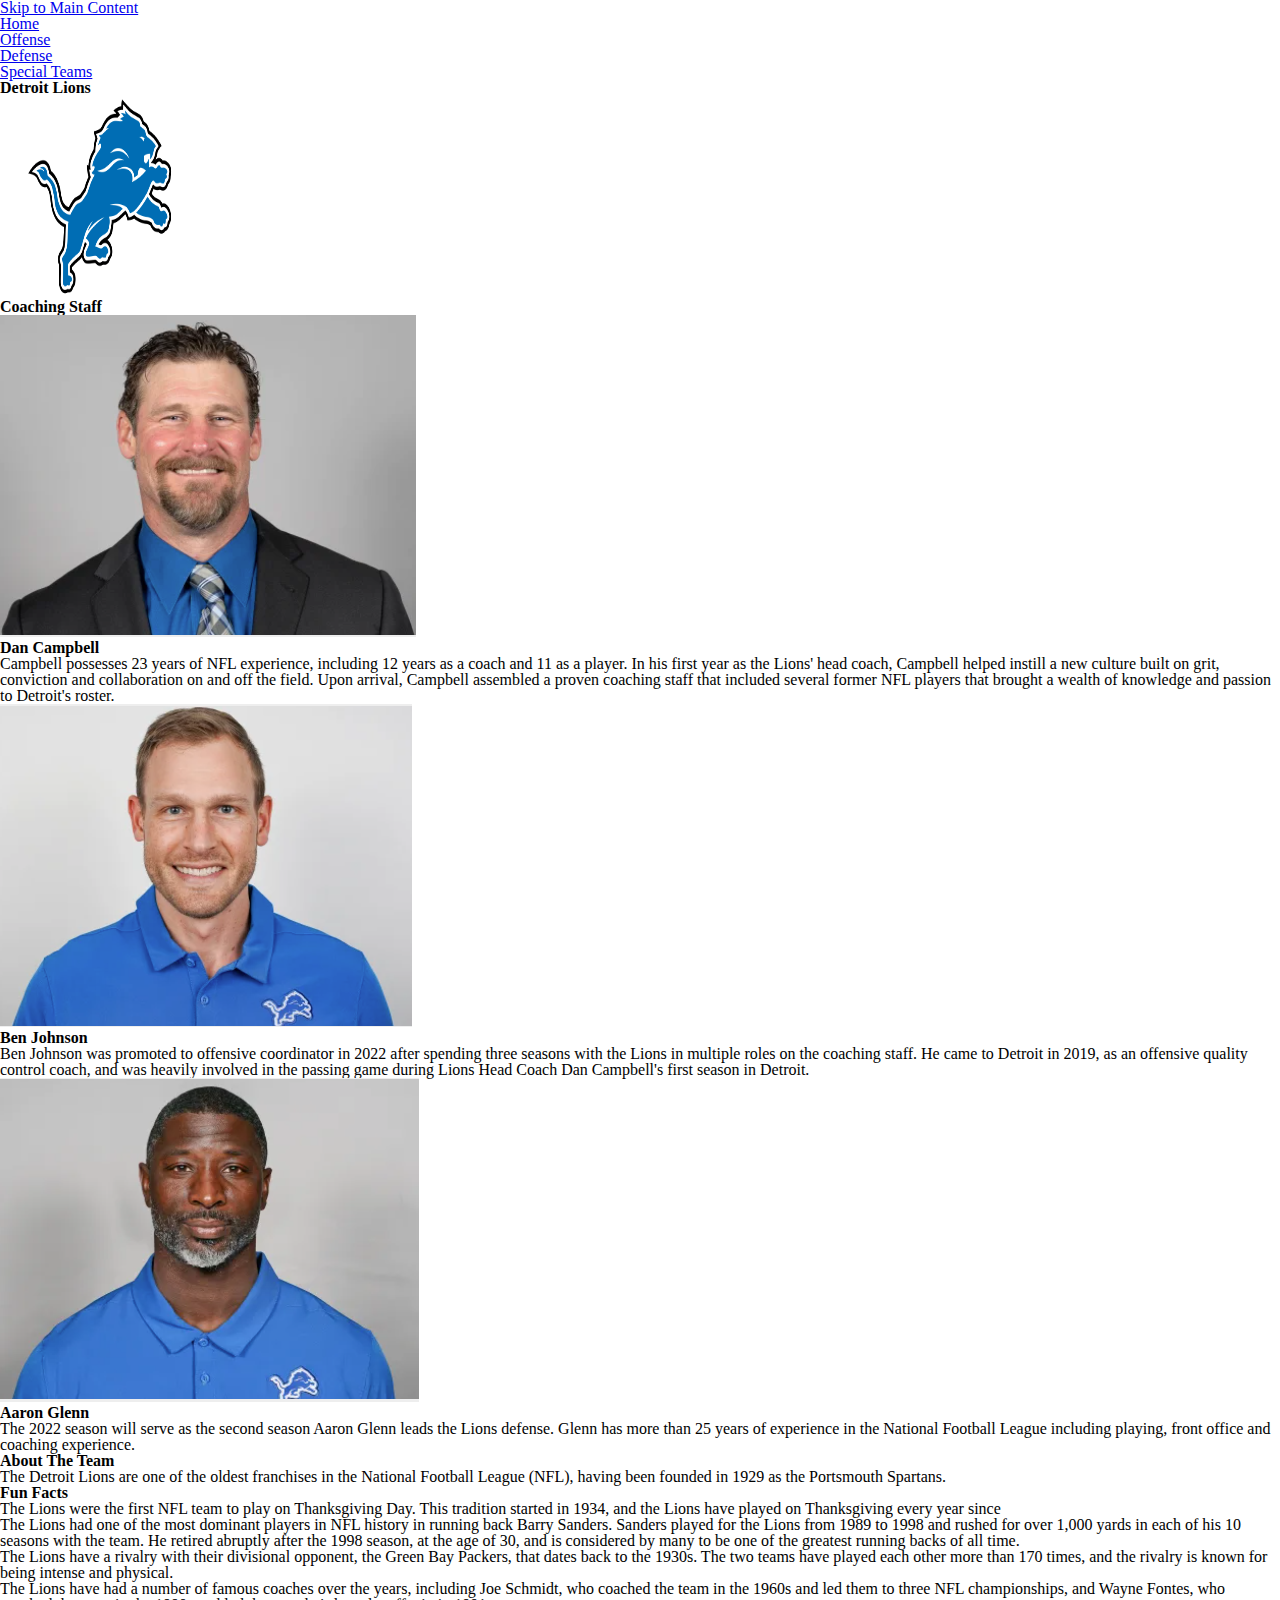
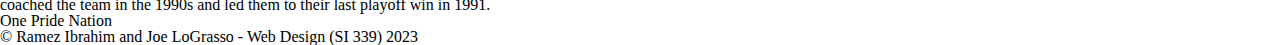
==== index.html @ 4666e1c1 "rough draft completed" ====
<!DOCTYPE html>
<html lang="en">
<head>
    <meta charset="UTF-8">
    <meta http-equiv="X-UA-Compatible" content="IE=edge">
    <meta name="viewport" content="width=device-width, initial-scale=1.0">
    <link rel="stylesheet" type="text/css" href="./css/html5reset.css">
    <link rel="stylesheet" type="text/css" href="./css/style.css">

    <title>Detroit Lions</title>
</head>
<body>
    <div class="skip"><a href="#main">Skip to Main Content</a></div>
    <header>
      <nav>
          <ul>
            <li><a href="./index.html">Home</a></li>
            <li><a href="./offense.html">Offense</a></li>
            <li><a href="./defense.html">Defense</a></li>
            <li><a href="./special.html">Special Teams</a></li>
          </ul>
        </nav>
    </header>
    <main class="container" id = "main">
        <h1>Detroit Lions</h1>
        <div class="logo-container">
            <img id="logo" src="./images/logo.png" alt="Detroit Lions Logo"/>
        </div>
        
        <div class ="coaching-staff-container">
            <h1>Coaching Staff</h1>
            <div class="player-profile">
                <img id="dan-campbell" src="./images/dancampbell.png" alt="Dan Campbell Headshot"/>
                <h2>Dan Campbell</h2>
                <p>Campbell possesses 23 years of NFL experience, including 12 years as a coach and 11 as a player. In his first year as the Lions' head coach, Campbell helped instill a new culture built on grit, conviction and collaboration on and off the field. Upon arrival, Campbell assembled a proven coaching staff that included several former NFL players that brought a wealth of knowledge and passion to Detroit's roster.</p>
            </div>
            <div class="player-profile">
                <img id="ben-johnson" src="./images/benjohnson.png" alt="Ben Johnson Headshot"/>
                <h2>Ben Johnson</h2>
                <p>Ben Johnson was promoted to offensive coordinator in 2022 after spending three seasons with the Lions in multiple roles on the coaching staff. He came to Detroit in 2019, as an offensive quality control coach, and was heavily involved in the passing game during Lions Head Coach Dan Campbell's first season in Detroit.</p>
            </div>
            <div class="player-profile">
                <img id="aaron-glenn" src="./images/aaronglenn.png" alt="Aaron Glenn Headshot"/>
                <h2>Aaron Glenn</h2>
                <p>The 2022 season will serve as the second season Aaron Glenn leads the Lions defense. Glenn has more than 25 years of experience in the National Football League including playing, front office and coaching experience.</p>
            </div>
        </div>

      <div class="about">
        <h2>About The Team</h2>
        <p>The Detroit Lions are one of the oldest franchises in the National Football League (NFL), having been founded in 1929 as the Portsmouth Spartans.</p>
        <h2>Fun Facts</h2>
        <ul>
            <li>The Lions were the first NFL team to play on Thanksgiving Day. This tradition started in 1934, and the Lions have played on Thanksgiving every year since</li>
            <li>The Lions had one of the most dominant players in NFL history in running back Barry Sanders. Sanders played for the Lions from 1989 to 1998 and rushed for over 1,000 yards in each of his 10 seasons with the team. He retired abruptly after the 1998 season, at the age of 30, and is considered by many to be one of the greatest running backs of all time.</li>
            <li>The Lions have a rivalry with their divisional opponent, the Green Bay Packers, that dates back to the 1930s. The two teams have played each other more than 170 times, and the rivalry is known for being intense and physical.</li>
            <li>The Lions have had a number of famous coaches over the years, including Joe Schmidt, who coached the team in the 1960s and led them to three NFL championships, and Wayne Fontes, who coached the team in the 1990s and led them to their last playoff win in 1991.</li>
        </ul>
      </div>
<!-- 
      <div class="method-image" id="method">
        <img src="images/method.jpg" alt="method image"/>
      </div>

      <div class="method text-block">
        <h2>Method</h2>
        <p>Praesent eu lorem sed eros pellentesque tincidunt. Duis nec dapibus dui. Curabitur cursus dapibus lectus, at molestie ipsum hendrerit eget. Aliquam magna ipsum, gravida et ligula id, tincidunt facilisis arcu. In blandit, magna a pretium mollis, mauris odio cursus eros, tempor rutrum diam est non enim. Nunc porttitor imperdiet placerat. Mauris aliquam, purus nec viverra placerat, ipsum est sollicitudin ipsum, vel lacinia justo justo rutrum libero.</p>
        <p>Praesent eu lorem sed eros pellentesque tincidunt. Duis nec dapibus dui. Curabitur cursus dapibus lectus, at molestie ipsum hendrerit eget. Aliquam magna ipsum, gravida et ligula id, tincidunt facilisis arcu. In blandit, magna a pretium mollis, mauris odio cursus eros, tempor rutrum diam est non enim. Nunc porttitor imperdiet placerat. Mauris aliquam, purus nec viverra placerat, ipsum est sollicitudin ipsum, vel lacinia justo justo rutrum libero.</p>
      </div>

      <div class="clients-image" id="clients">
        <img src="images/clients.jpg" alt="client image"/>
      </div>

      <div class="clients text-block">
        <h2>Clients</h2>
        <p>Nullam accumsan efficitur accumsan. Nunc arcu ante, iaculis nec leo vel, iaculis cursus odio. Vestibulum at elit eu nisi finibus placerat ac a lorem. Donec congue iaculis quam, non tempor ipsum accumsan et. Duis risus tellus, maximus sit amet varius pulvinar, faucibus in orci. Morbi ac placerat lectus. Sed leo augue, fringilla eu viverra auctor, dapibus vitae odio. Quisque non porttitor sem, vitae dictum tortor. Maecenas interdum sollicitudin mattis. Pellentesque accumsan elit eget placerat finibus. Phasellus eget elit quis est mattis porta non non metus. Pellentesque lacus dui, tempor ac elit at, convallis ultricies velit. Fusce viverra dui dui, vitae feugiat erat ornare sit amet. Maecenas diam ligula, venenatis id dignissim et, convallis non tellus. Aenean vehicula laoreet vehicula.</p>
      </div>

      <div class="contact-image" id="contact">
        <img src="images/contact.jpg" alt ="contact image"/>
      </div>

      <div class="contact text-block">
        <h2>Contact</h2>
        <p>Etiam dolor ex, vehicula nec augue in, lobortis volutpat turpis. Pellentesque vel vestibulum metus. Nam luctus porta sapien a malesuada. Nunc porttitor imperdiet placerat. Mauris aliquam, purus nec viverra placerat, ipsum est sollicitudin ipsum, vel lacinia justo justo rutrum libero.</p>
      </div> -->
  </main>
   <footer>
      <p>One Pride Nation <br/>
        &copy; Ramez Ibrahim and Joe LoGrasso - Web Design (SI 339) 2023</p>
    </footer>
    
</body>
</html>
---- css/style.css ----
#logo {
    height: 200px;
    width: 200px;
}
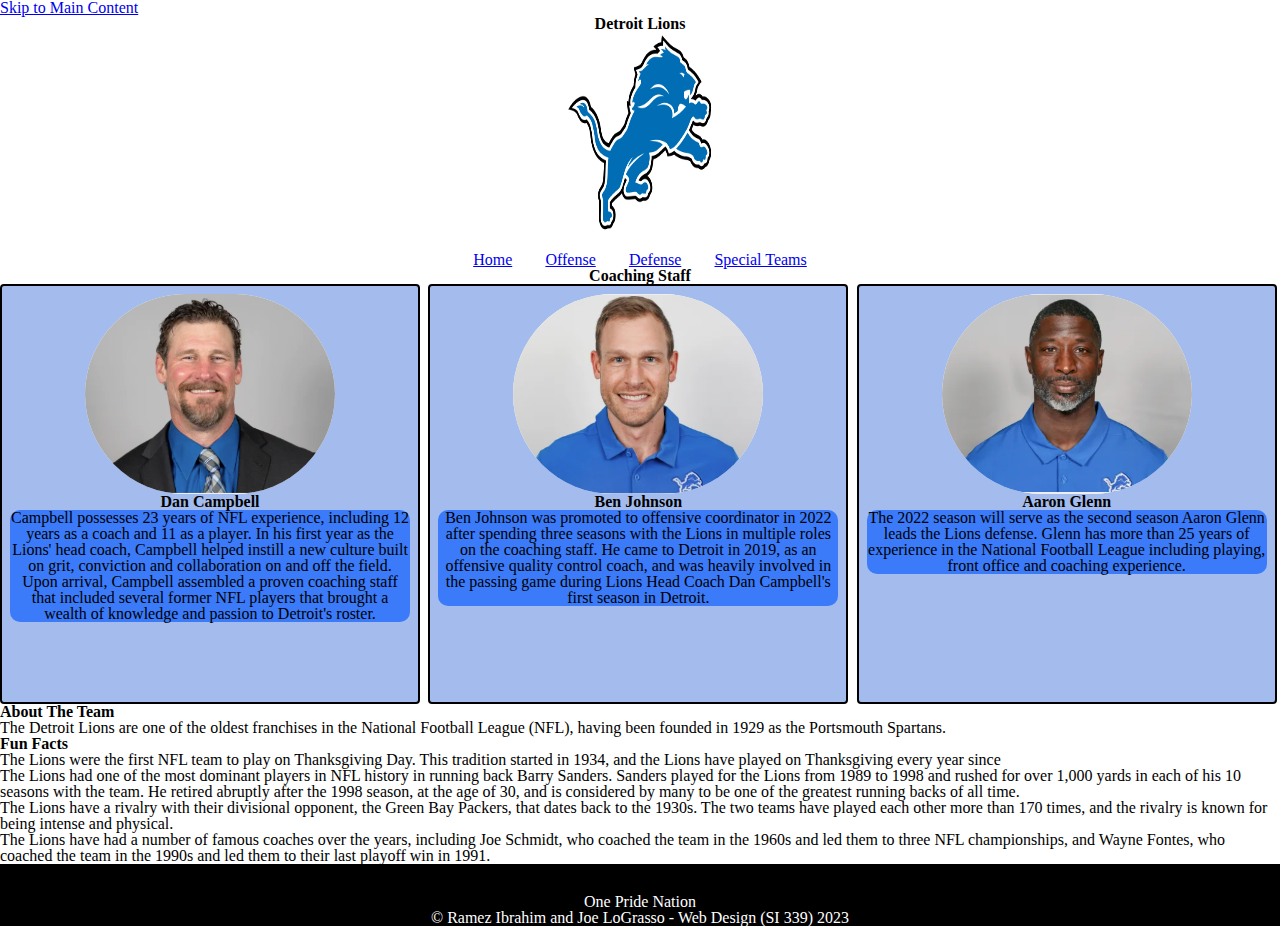
==== commit c3b0206d: "meet cp2" ====
--- a/index.html
+++ b/index.html
@@ -12,8 +12,11 @@
 <body>
     <div class="skip"><a href="#main">Skip to Main Content</a></div>
     <header>
+        <h1>Detroit Lions</h1>
+
+        <img id="logo" src="./images/logo.png"/>
       <nav>
-          <ul>
+          <ul class="header_links">
             <li><a href="./index.html">Home</a></li>
             <li><a href="./offense.html">Offense</a></li>
             <li><a href="./defense.html">Defense</a></li>
@@ -21,14 +24,14 @@
           </ul>
         </nav>
     </header>
-    <main class="container" id = "main">
-        <h1>Detroit Lions</h1>
+    <main id = "main">
+        <!-- <h1>Detroit Lions</h1>
         <div class="logo-container">
             <img id="logo" src="./images/logo.png" alt="Detroit Lions Logo"/>
-        </div>
-        
+        </div> -->
+        <h1>Coaching Staff</h1>
+
         <div class ="coaching-staff-container">
-            <h1>Coaching Staff</h1>
             <div class="player-profile">
                 <img id="dan-campbell" src="./images/dancampbell.png" alt="Dan Campbell Headshot"/>
                 <h2>Dan Campbell</h2>
--- a/css/style.css
+++ b/css/style.css
@@ -1,4 +1,121 @@
 #logo {
     height: 200px;
     width: 200px;
-}+}
+/* header */
+header {
+  display: flex;
+  flex-direction: column;
+  align-items: center;
+}
+
+header img {
+  margin-bottom: 20px;
+
+}
+
+.header_links {
+  display: flex;
+  justify-content: space-evenly;
+  align-items: center;
+  width: 400px;
+}
+
+footer {
+    background-color: black;
+    color: white;
+    padding-top: 30px;
+    text-align: center;
+}
+
+h1{
+    text-align: center;
+}
+
+.container {
+    display: grid;
+    gap: 5px;
+    grid-template-columns: repeat(3, 1fr);
+    align-items: center;
+}
+
+.player {
+    border: 2px solid black; 
+    border-radius: 4px; 
+    padding: .5rem;
+    background-color: #a3bced;
+    height: 400px;
+    width: 400px;
+}
+
+.player > img{
+    display: block;
+    margin: auto;
+    border-radius: 100px;
+    background-color: white;
+    height: 200px;
+    width: 250px;
+}
+
+.player > h2{
+    text-align: center;
+}
+
+.player > p{
+    text-align: center;
+    background-color: #3b7af8;
+    border-radius: 10px;
+}
+
+.coaching-staff-container {
+    display: grid;
+    gap: 5px;
+    grid-template-columns: repeat(3, 1fr);
+    align-items: center;
+}
+
+.player-profile {
+    border: 2px solid black;
+    border-radius: 4px;
+    padding: .5rem;
+    background-color: #a3bced;
+    height: 400px;
+    width: 400px;
+}
+
+.player-profile>img {
+    display: block;
+    margin: auto;
+    border-radius: 100px;
+    background-color: white;
+    height: 200px;
+    width: 250px;
+}
+
+.player-profile>h2 {
+    text-align: center;
+}
+
+.player-profile>p {
+    text-align: center;
+    background-color: #3b7af8;
+    border-radius: 10px;
+}
+
+/* .header-links {
+    display: flex;
+    flex-direction: column;
+} */
+
+/* @media screen and (min-width: 800px){
+    header {
+        display: flex;
+        flex-direction: row;
+        align-items: center;
+        justify-content: space-around;
+    }
+    .header_links {
+
+    }
+    
+} */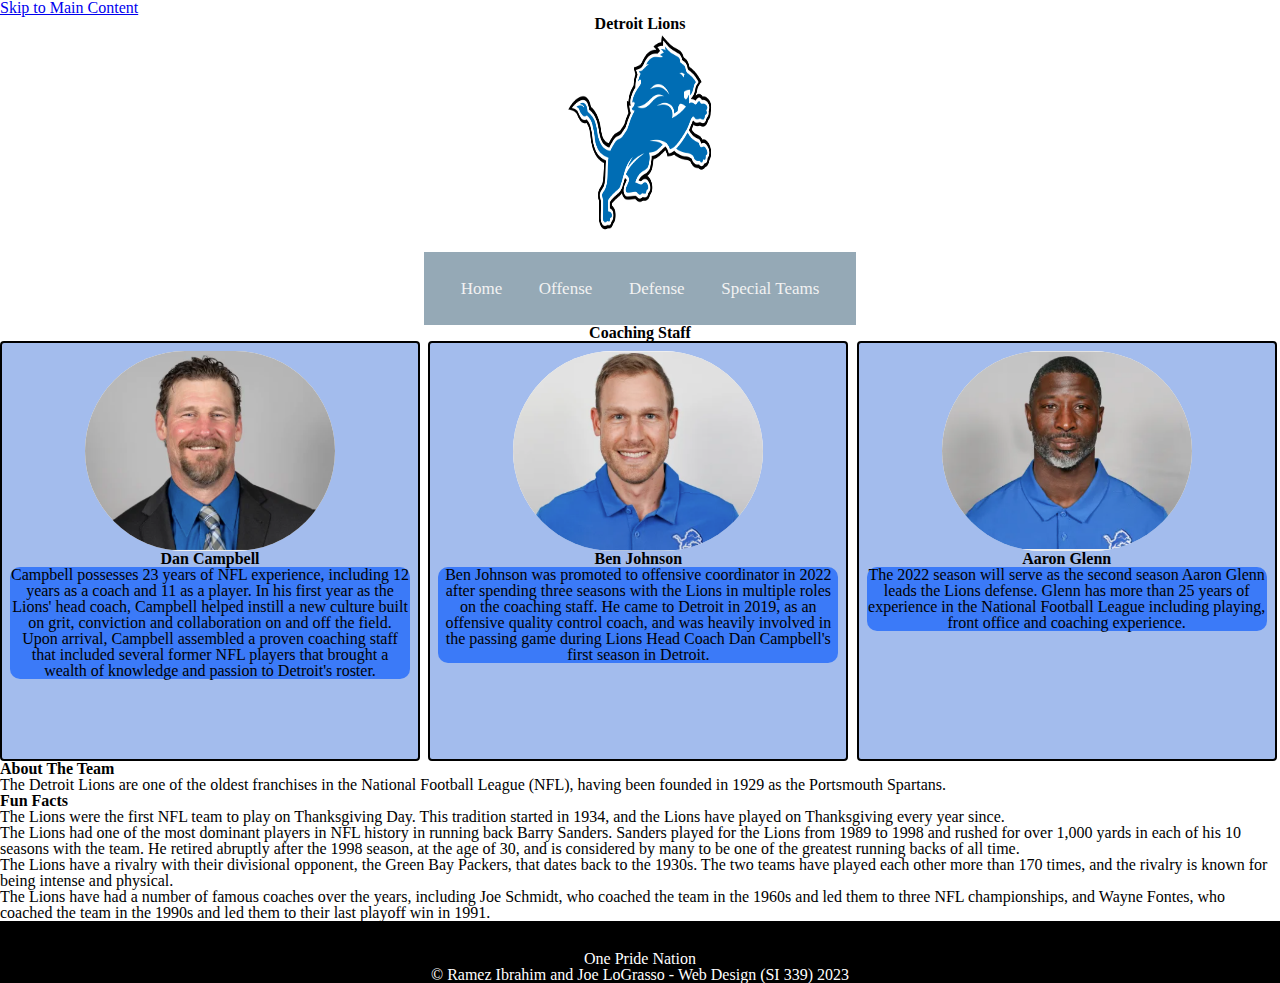
==== commit 589712d5: "worked on it for a bit, not sure why the active nav bar thing doesnt work" ====
--- a/index.html
+++ b/index.html
@@ -1,66 +1,84 @@
 <!DOCTYPE html>
 <html lang="en">
+
 <head>
-    <meta charset="UTF-8">
-    <meta http-equiv="X-UA-Compatible" content="IE=edge">
-    <meta name="viewport" content="width=device-width, initial-scale=1.0">
-    <link rel="stylesheet" type="text/css" href="./css/html5reset.css">
-    <link rel="stylesheet" type="text/css" href="./css/style.css">
+  <meta charset="UTF-8">
+  <meta http-equiv="X-UA-Compatible" content="IE=edge">
+  <meta name="viewport" content="width=device-width, initial-scale=1.0">
+  <link rel="stylesheet" type="text/css" href="./css/html5reset.css">
+  <link rel="stylesheet" type="text/css" href="./css/style.css">
 
-    <title>Detroit Lions</title>
+  <title>Detroit Lions</title>
 </head>
+
 <body>
-    <div class="skip"><a href="#main">Skip to Main Content</a></div>
-    <header>
-        <h1>Detroit Lions</h1>
+  <div class="skip"><a href="#main">Skip to Main Content</a></div>
+  <header>
+    <h1>Detroit Lions</h1>
 
-        <img id="logo" src="./images/logo.png"/>
-      <nav>
-          <ul class="header_links">
-            <li><a href="./index.html">Home</a></li>
-            <li><a href="./offense.html">Offense</a></li>
-            <li><a href="./defense.html">Defense</a></li>
-            <li><a href="./special.html">Special Teams</a></li>
-          </ul>
-        </nav>
-    </header>
-    <main id = "main">
-        <!-- <h1>Detroit Lions</h1>
+    <img id="logo" src="./images/logo.png" />
+    <nav>
+      <ul class="header_links">
+        <li><a href="./index.html">Home</a></li>
+        <li><a href="./offense.html">Offense</a></li>
+        <li><a href="./defense.html">Defense</a></li>
+        <li><a href="./special.html">Special Teams</a></li>
+      </ul>
+    </nav>
+  </header>
+  <main id="main">
+    <!-- <h1>Detroit Lions</h1>
         <div class="logo-container">
             <img id="logo" src="./images/logo.png" alt="Detroit Lions Logo"/>
         </div> -->
-        <h1>Coaching Staff</h1>
+    <h1>Coaching Staff</h1>
 
-        <div class ="coaching-staff-container">
-            <div class="player-profile">
-                <img id="dan-campbell" src="./images/dancampbell.png" alt="Dan Campbell Headshot"/>
-                <h2>Dan Campbell</h2>
-                <p>Campbell possesses 23 years of NFL experience, including 12 years as a coach and 11 as a player. In his first year as the Lions' head coach, Campbell helped instill a new culture built on grit, conviction and collaboration on and off the field. Upon arrival, Campbell assembled a proven coaching staff that included several former NFL players that brought a wealth of knowledge and passion to Detroit's roster.</p>
-            </div>
-            <div class="player-profile">
-                <img id="ben-johnson" src="./images/benjohnson.png" alt="Ben Johnson Headshot"/>
-                <h2>Ben Johnson</h2>
-                <p>Ben Johnson was promoted to offensive coordinator in 2022 after spending three seasons with the Lions in multiple roles on the coaching staff. He came to Detroit in 2019, as an offensive quality control coach, and was heavily involved in the passing game during Lions Head Coach Dan Campbell's first season in Detroit.</p>
-            </div>
-            <div class="player-profile">
-                <img id="aaron-glenn" src="./images/aaronglenn.png" alt="Aaron Glenn Headshot"/>
-                <h2>Aaron Glenn</h2>
-                <p>The 2022 season will serve as the second season Aaron Glenn leads the Lions defense. Glenn has more than 25 years of experience in the National Football League including playing, front office and coaching experience.</p>
-            </div>
-        </div>
+    <div class="coaching-staff-container">
+      <div class="player-profile">
+        <img id="dan-campbell" src="./images/dancampbell.png" alt="Dan Campbell Headshot" />
+        <h2>Dan Campbell</h2>
+        <p>Campbell possesses 23 years of NFL experience, including 12 years as a coach and 11 as a player. In his first
+          year as the Lions' head coach, Campbell helped instill a new culture built on grit, conviction and
+          collaboration on and off the field. Upon arrival, Campbell assembled a proven coaching staff that included
+          several former NFL players that brought a wealth of knowledge and passion to Detroit's roster.</p>
+      </div>
+      <div class="player-profile">
+        <img id="ben-johnson" src="./images/benjohnson.png" alt="Ben Johnson Headshot" />
+        <h2>Ben Johnson</h2>
+        <p>Ben Johnson was promoted to offensive coordinator in 2022 after spending three seasons with the Lions in
+          multiple roles on the coaching staff. He came to Detroit in 2019, as an offensive quality control coach, and
+          was heavily involved in the passing game during Lions Head Coach Dan Campbell's first season in Detroit.</p>
+      </div>
+      <div class="player-profile">
+        <img id="aaron-glenn" src="./images/aaronglenn.png" alt="Aaron Glenn Headshot" />
+        <h2>Aaron Glenn</h2>
+        <p>The 2022 season will serve as the second season Aaron Glenn leads the Lions defense. Glenn has more than 25
+          years of experience in the National Football League including playing, front office and coaching experience.
+        </p>
+      </div>
+    </div>
 
-      <div class="about">
-        <h2>About The Team</h2>
-        <p>The Detroit Lions are one of the oldest franchises in the National Football League (NFL), having been founded in 1929 as the Portsmouth Spartans.</p>
-        <h2>Fun Facts</h2>
-        <ul>
-            <li>The Lions were the first NFL team to play on Thanksgiving Day. This tradition started in 1934, and the Lions have played on Thanksgiving every year since</li>
-            <li>The Lions had one of the most dominant players in NFL history in running back Barry Sanders. Sanders played for the Lions from 1989 to 1998 and rushed for over 1,000 yards in each of his 10 seasons with the team. He retired abruptly after the 1998 season, at the age of 30, and is considered by many to be one of the greatest running backs of all time.</li>
-            <li>The Lions have a rivalry with their divisional opponent, the Green Bay Packers, that dates back to the 1930s. The two teams have played each other more than 170 times, and the rivalry is known for being intense and physical.</li>
-            <li>The Lions have had a number of famous coaches over the years, including Joe Schmidt, who coached the team in the 1960s and led them to three NFL championships, and Wayne Fontes, who coached the team in the 1990s and led them to their last playoff win in 1991.</li>
-        </ul>
-      </div>
-<!-- 
+    <div class="about">
+      <h2>About The Team</h2>
+      <p>The Detroit Lions are one of the oldest franchises in the National Football League (NFL), having been founded
+        in 1929 as the Portsmouth Spartans.</p>
+      <h2>Fun Facts</h2>
+      <ul>
+        <li>The Lions were the first NFL team to play on Thanksgiving Day. This tradition started in 1934, and the Lions
+          have played on Thanksgiving every year since.</li>
+        <li>The Lions had one of the most dominant players in NFL history in running back Barry Sanders. Sanders played
+          for the Lions from 1989 to 1998 and rushed for over 1,000 yards in each of his 10 seasons with the team. He
+          retired abruptly after the 1998 season, at the age of 30, and is considered by many to be one of the greatest
+          running backs of all time.</li>
+        <li>The Lions have a rivalry with their divisional opponent, the Green Bay Packers, that dates back to the
+          1930s. The two teams have played each other more than 170 times, and the rivalry is known for being intense
+          and physical.</li>
+        <li>The Lions have had a number of famous coaches over the years, including Joe Schmidt, who coached the team in
+          the 1960s and led them to three NFL championships, and Wayne Fontes, who coached the team in the 1990s and led
+          them to their last playoff win in 1991.</li>
+      </ul>
+    </div>
+    <!-- 
       <div class="method-image" id="method">
         <img src="images/method.jpg" alt="method image"/>
       </div>
@@ -89,10 +107,11 @@
         <p>Etiam dolor ex, vehicula nec augue in, lobortis volutpat turpis. Pellentesque vel vestibulum metus. Nam luctus porta sapien a malesuada. Nunc porttitor imperdiet placerat. Mauris aliquam, purus nec viverra placerat, ipsum est sollicitudin ipsum, vel lacinia justo justo rutrum libero.</p>
       </div> -->
   </main>
-   <footer>
-      <p>One Pride Nation <br/>
-        &copy; Ramez Ibrahim and Joe LoGrasso - Web Design (SI 339) 2023</p>
-    </footer>
-    
+  <footer>
+    <p>One Pride Nation <br />
+      &copy; Ramez Ibrahim and Joe LoGrasso - Web Design (SI 339) 2023</p>
+  </footer>
+
 </body>
+
 </html>--- a/css/style.css
+++ b/css/style.css
@@ -30,6 +30,40 @@
 
 h1{
     text-align: center;
+}
+
+nav{
+    background-color: #95a9b6;
+    overflow: hidden;
+}
+
+nav>ul{
+    float: left;
+    color: #f2f2f2;
+    text-align: center;
+    padding: 14px 16px;
+    text-decoration: none;
+    font-size: 17px;
+}
+
+nav>ul>li>a{
+    float: left;
+    color: #f2f2f2;
+    text-align: center;
+    padding: 14px 16px;
+    text-decoration: none;
+    font-size: 17px;
+}
+
+nav>ul>li>a:hover{
+    background-color: #ddd;
+    color: black;
+}
+/* TODO: why doesn't this work, shows what link/page is active */
+nav>ul>li> a.active {
+    background-color: #04AA6D;
+    color: rgb(63, 124, 246);
+    text-decoration: underline;
 }
 
 .container {
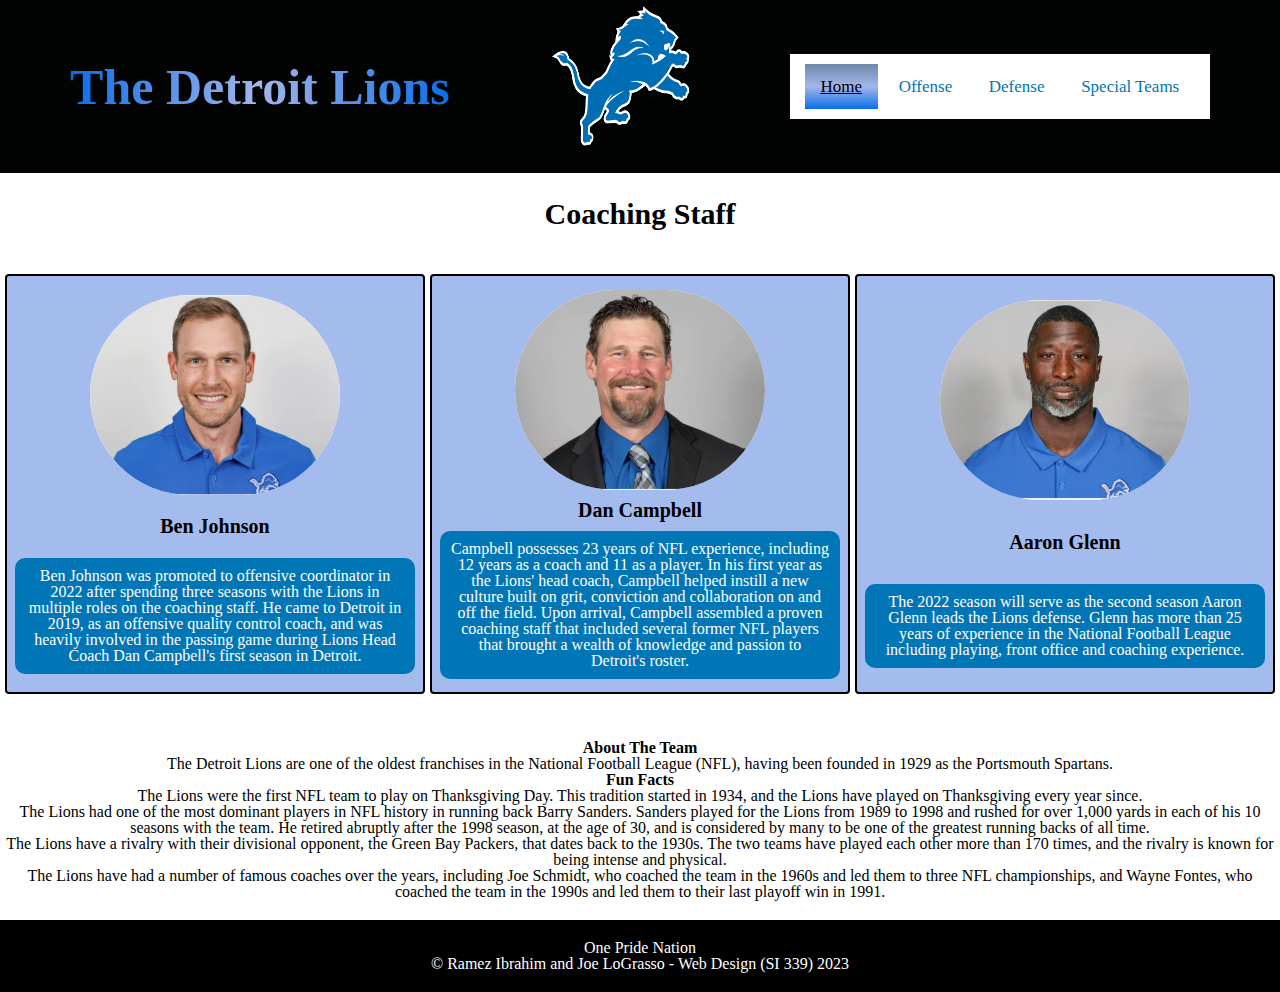
==== commit 8164185a: "Finished" ====
--- a/index.html
+++ b/index.html
@@ -1,117 +1,126 @@
 <!DOCTYPE html>
 <html lang="en">
+  <head>
+    <meta charset="UTF-8" />
+    <meta http-equiv="X-UA-Compatible" content="IE=edge" />
+    <meta name="viewport" content="width=device-width, initial-scale=1.0" />
+    <link rel="stylesheet" type="text/css" href="./css/html5reset.css" />
+    <link rel="stylesheet" type="text/css" href="./css/style.css" />
 
-<head>
-  <meta charset="UTF-8">
-  <meta http-equiv="X-UA-Compatible" content="IE=edge">
-  <meta name="viewport" content="width=device-width, initial-scale=1.0">
-  <link rel="stylesheet" type="text/css" href="./css/html5reset.css">
-  <link rel="stylesheet" type="text/css" href="./css/style.css">
+    <title>Detroit Lions</title>
+  </head>
 
-  <title>Detroit Lions</title>
-</head>
+  <body>
+    <div class="skip"><a href="#main">Skip to Main Content</a></div>
+    <header>
+      <h1>The Detroit Lions</h1>
 
-<body>
-  <div class="skip"><a href="#main">Skip to Main Content</a></div>
-  <header>
-    <h1>Detroit Lions</h1>
+      <a href="./index.html">
+        <img id="logo" src="./images/logo.png" alt="Detorit Lions Logo" />
+      </a>
+      <nav>
+        <ul class="header_links">
+          <li class="current"><a href="./index.html">Home</a></li>
+          <li><a href="./offense.html">Offense</a></li>
+          <li><a href="./defense.html">Defense</a></li>
+          <li><a href="./special.html">Special Teams</a></li>
+        </ul>
+      </nav>
+    </header>
+    <main id="main">
+      <h2>Coaching Staff</h2>
 
-    <img id="logo" src="./images/logo.png" />
-    <nav>
-      <ul class="header_links">
-        <li><a href="./index.html">Home</a></li>
-        <li><a href="./offense.html">Offense</a></li>
-        <li><a href="./defense.html">Defense</a></li>
-        <li><a href="./special.html">Special Teams</a></li>
-      </ul>
-    </nav>
-  </header>
-  <main id="main">
-    <!-- <h1>Detroit Lions</h1>
-        <div class="logo-container">
-            <img id="logo" src="./images/logo.png" alt="Detroit Lions Logo"/>
-        </div> -->
-    <h1>Coaching Staff</h1>
-
-    <div class="coaching-staff-container">
-      <div class="player-profile">
-        <img id="dan-campbell" src="./images/dancampbell.png" alt="Dan Campbell Headshot" />
-        <h2>Dan Campbell</h2>
-        <p>Campbell possesses 23 years of NFL experience, including 12 years as a coach and 11 as a player. In his first
-          year as the Lions' head coach, Campbell helped instill a new culture built on grit, conviction and
-          collaboration on and off the field. Upon arrival, Campbell assembled a proven coaching staff that included
-          several former NFL players that brought a wealth of knowledge and passion to Detroit's roster.</p>
-      </div>
-      <div class="player-profile">
-        <img id="ben-johnson" src="./images/benjohnson.png" alt="Ben Johnson Headshot" />
-        <h2>Ben Johnson</h2>
-        <p>Ben Johnson was promoted to offensive coordinator in 2022 after spending three seasons with the Lions in
-          multiple roles on the coaching staff. He came to Detroit in 2019, as an offensive quality control coach, and
-          was heavily involved in the passing game during Lions Head Coach Dan Campbell's first season in Detroit.</p>
-      </div>
-      <div class="player-profile">
-        <img id="aaron-glenn" src="./images/aaronglenn.png" alt="Aaron Glenn Headshot" />
-        <h2>Aaron Glenn</h2>
-        <p>The 2022 season will serve as the second season Aaron Glenn leads the Lions defense. Glenn has more than 25
-          years of experience in the National Football League including playing, front office and coaching experience.
-        </p>
-      </div>
-    </div>
-
-    <div class="about">
-      <h2>About The Team</h2>
-      <p>The Detroit Lions are one of the oldest franchises in the National Football League (NFL), having been founded
-        in 1929 as the Portsmouth Spartans.</p>
-      <h2>Fun Facts</h2>
-      <ul>
-        <li>The Lions were the first NFL team to play on Thanksgiving Day. This tradition started in 1934, and the Lions
-          have played on Thanksgiving every year since.</li>
-        <li>The Lions had one of the most dominant players in NFL history in running back Barry Sanders. Sanders played
-          for the Lions from 1989 to 1998 and rushed for over 1,000 yards in each of his 10 seasons with the team. He
-          retired abruptly after the 1998 season, at the age of 30, and is considered by many to be one of the greatest
-          running backs of all time.</li>
-        <li>The Lions have a rivalry with their divisional opponent, the Green Bay Packers, that dates back to the
-          1930s. The two teams have played each other more than 170 times, and the rivalry is known for being intense
-          and physical.</li>
-        <li>The Lions have had a number of famous coaches over the years, including Joe Schmidt, who coached the team in
-          the 1960s and led them to three NFL championships, and Wayne Fontes, who coached the team in the 1990s and led
-          them to their last playoff win in 1991.</li>
-      </ul>
-    </div>
-    <!-- 
-      <div class="method-image" id="method">
-        <img src="images/method.jpg" alt="method image"/>
+      <div class="container">
+          <div class="player">
+              <img
+              id="ben-johnson"
+              src="./images/benjohnson.png"
+              alt="Ben Johnson Headshot"
+              />
+              <h2>Ben Johnson</h2>
+              <p>
+                  Ben Johnson was promoted to offensive coordinator in 2022 after
+                  spending three seasons with the Lions in multiple roles on the
+                  coaching staff. He came to Detroit in 2019, as an offensive quality
+                  control coach, and was heavily involved in the passing game during
+                  Lions Head Coach Dan Campbell's first season in Detroit.
+                </p>
+            </div>
+            <div class="player">
+              <img
+                id="dan-campbell"
+                src="./images/dancampbell.png"
+                alt="Dan Campbell Headshot"
+              />
+              <h2>Dan Campbell</h2>
+              <p>
+                Campbell possesses 23 years of NFL experience, including 12 years as
+                a coach and 11 as a player. In his first year as the Lions' head
+                coach, Campbell helped instill a new culture built on grit,
+                conviction and collaboration on and off the field. Upon arrival,
+                Campbell assembled a proven coaching staff that included several
+                former NFL players that brought a wealth of knowledge and passion to
+                Detroit's roster.
+              </p>
+            </div>
+        <div class="player">
+          <img
+            id="aaron-glenn"
+            src="./images/aaronglenn.png"
+            alt="Aaron Glenn Headshot"
+          />
+          <h2>Aaron Glenn</h2>
+          <p>
+            The 2022 season will serve as the second season Aaron Glenn leads
+            the Lions defense. Glenn has more than 25 years of experience in the
+            National Football League including playing, front office and
+            coaching experience.
+          </p>
+        </div>
       </div>
 
-      <div class="method text-block">
-        <h2>Method</h2>
-        <p>Praesent eu lorem sed eros pellentesque tincidunt. Duis nec dapibus dui. Curabitur cursus dapibus lectus, at molestie ipsum hendrerit eget. Aliquam magna ipsum, gravida et ligula id, tincidunt facilisis arcu. In blandit, magna a pretium mollis, mauris odio cursus eros, tempor rutrum diam est non enim. Nunc porttitor imperdiet placerat. Mauris aliquam, purus nec viverra placerat, ipsum est sollicitudin ipsum, vel lacinia justo justo rutrum libero.</p>
-        <p>Praesent eu lorem sed eros pellentesque tincidunt. Duis nec dapibus dui. Curabitur cursus dapibus lectus, at molestie ipsum hendrerit eget. Aliquam magna ipsum, gravida et ligula id, tincidunt facilisis arcu. In blandit, magna a pretium mollis, mauris odio cursus eros, tempor rutrum diam est non enim. Nunc porttitor imperdiet placerat. Mauris aliquam, purus nec viverra placerat, ipsum est sollicitudin ipsum, vel lacinia justo justo rutrum libero.</p>
+      <div class="about">
+        <h2>About The Team</h2>
+        <p>
+          The Detroit Lions are one of the oldest franchises in the National
+          Football League (NFL), having been founded in 1929 as the Portsmouth
+          Spartans.
+        </p>
+        <h2>Fun Facts</h2>
+        <ul>
+          <li>
+            The Lions were the first NFL team to play on Thanksgiving Day. This
+            tradition started in 1934, and the Lions have played on Thanksgiving
+            every year since.
+          </li>
+          <li>
+            The Lions had one of the most dominant players in NFL history in
+            running back Barry Sanders. Sanders played for the Lions from 1989
+            to 1998 and rushed for over 1,000 yards in each of his 10 seasons
+            with the team. He retired abruptly after the 1998 season, at the age
+            of 30, and is considered by many to be one of the greatest running
+            backs of all time.
+          </li>
+          <li>
+            The Lions have a rivalry with their divisional opponent, the Green
+            Bay Packers, that dates back to the 1930s. The two teams have played
+            each other more than 170 times, and the rivalry is known for being
+            intense and physical.
+          </li>
+          <li>
+            The Lions have had a number of famous coaches over the years,
+            including Joe Schmidt, who coached the team in the 1960s and led
+            them to three NFL championships, and Wayne Fontes, who coached the
+            team in the 1990s and led them to their last playoff win in 1991.
+          </li>
+        </ul>
       </div>
-
-      <div class="clients-image" id="clients">
-        <img src="images/clients.jpg" alt="client image"/>
-      </div>
-
-      <div class="clients text-block">
-        <h2>Clients</h2>
-        <p>Nullam accumsan efficitur accumsan. Nunc arcu ante, iaculis nec leo vel, iaculis cursus odio. Vestibulum at elit eu nisi finibus placerat ac a lorem. Donec congue iaculis quam, non tempor ipsum accumsan et. Duis risus tellus, maximus sit amet varius pulvinar, faucibus in orci. Morbi ac placerat lectus. Sed leo augue, fringilla eu viverra auctor, dapibus vitae odio. Quisque non porttitor sem, vitae dictum tortor. Maecenas interdum sollicitudin mattis. Pellentesque accumsan elit eget placerat finibus. Phasellus eget elit quis est mattis porta non non metus. Pellentesque lacus dui, tempor ac elit at, convallis ultricies velit. Fusce viverra dui dui, vitae feugiat erat ornare sit amet. Maecenas diam ligula, venenatis id dignissim et, convallis non tellus. Aenean vehicula laoreet vehicula.</p>
-      </div>
-
-      <div class="contact-image" id="contact">
-        <img src="images/contact.jpg" alt ="contact image"/>
-      </div>
-
-      <div class="contact text-block">
-        <h2>Contact</h2>
-        <p>Etiam dolor ex, vehicula nec augue in, lobortis volutpat turpis. Pellentesque vel vestibulum metus. Nam luctus porta sapien a malesuada. Nunc porttitor imperdiet placerat. Mauris aliquam, purus nec viverra placerat, ipsum est sollicitudin ipsum, vel lacinia justo justo rutrum libero.</p>
-      </div> -->
-  </main>
-  <footer>
-    <p>One Pride Nation <br />
-      &copy; Ramez Ibrahim and Joe LoGrasso - Web Design (SI 339) 2023</p>
-  </footer>
-
-</body>
-
-</html>+    </main>
+    <footer>
+      <p>
+        One Pride Nation <br />
+        &copy; Ramez Ibrahim and Joe LoGrasso - Web Design (SI 339) 2023
+      </p>
+    </footer>
+  </body>
+</html>
--- a/css/style.css
+++ b/css/style.css
@@ -1,17 +1,40 @@
 #logo {
-    height: 200px;
+    height: 150px;
     width: 200px;
 }
 /* header */
 header {
+    width: 100vw;
   display: flex;
   flex-direction: column;
   align-items: center;
+    background-color: #020303;
+}
+
+header >h1{
+    font-size: 50px;
+    font-weight: 600;
+    background-image: linear-gradient(to right, #086eea, #a4b6ea, #086eea);
+    color: transparent;
+    background-clip: text;
+    -webkit-background-clip: text;
 }
 
 header img {
   margin-bottom: 20px;
 
+}
+
+.overview {
+    margin: 10px;
+    text-align: center;
+    background-color:#0076B6;
+    color: white;
+}
+
+.overview p{
+    padding-top: 10px;
+    padding-bottom: 10px;
 }
 
 .header_links {
@@ -19,21 +42,27 @@
   justify-content: space-evenly;
   align-items: center;
   width: 400px;
-}
+  /* color: blue; */
+}
+
 
 footer {
     background-color: black;
     color: white;
-    padding-top: 30px;
-    text-align: center;
+    padding-top: 20px;
+    text-align: center;
+    padding-bottom: 20px;
 }
 
 h1{
     text-align: center;
 }
 
+.about {
+    padding-bottom: 20px;
+}
 nav{
-    background-color: #95a9b6;
+    background-color: white;
     overflow: hidden;
 }
 
@@ -48,7 +77,7 @@
 
 nav>ul>li>a{
     float: left;
-    color: #f2f2f2;
+    color: #0076B6;
     text-align: center;
     padding: 14px 16px;
     text-decoration: none;
@@ -59,18 +88,21 @@
     background-color: #ddd;
     color: black;
 }
-/* TODO: why doesn't this work, shows what link/page is active */
-nav>ul>li> a.active {
-    background-color: #04AA6D;
-    color: rgb(63, 124, 246);
+
+.current > a {
+    background-image: linear-gradient(to bottom, #6d88aa, #a4b6ea, #086eea);    
+    color: black;
     text-decoration: underline;
 }
 
 .container {
     display: grid;
+    justify-items: center;
     gap: 5px;
-    grid-template-columns: repeat(3, 1fr);
+    grid-template-columns: 1;
     align-items: center;
+    justify-content: center;
+    padding: 20px;
 }
 
 .player {
@@ -80,76 +112,111 @@
     background-color: #a3bced;
     height: 400px;
     width: 400px;
+    position: relative;
+
+    display: flex;
+    flex-direction: column;
+    align-items: center;
+    justify-content: space-around;
 }
 
 .player > img{
     display: block;
-    margin: auto;
+    /* margin: auto; */
     border-radius: 100px;
     background-color: white;
     height: 200px;
     width: 250px;
+    
 }
 
 .player > h2{
-    text-align: center;
+    font-size: 20px;
+    text-align: center;
+    /* position: absolute; */
+    /* top: 50%;
+    bottom: 50%; */
 }
 
 .player > p{
     text-align: center;
-    background-color: #3b7af8;
+    background-color: #0076B6;
     border-radius: 10px;
-}
-
-.coaching-staff-container {
-    display: grid;
-    gap: 5px;
-    grid-template-columns: repeat(3, 1fr);
-    align-items: center;
-}
-
-.player-profile {
-    border: 2px solid black;
-    border-radius: 4px;
-    padding: .5rem;
-    background-color: #a3bced;
-    height: 400px;
-    width: 400px;
-}
-
-.player-profile>img {
-    display: block;
-    margin: auto;
-    border-radius: 100px;
-    background-color: white;
-    height: 200px;
-    width: 250px;
-}
-
-.player-profile>h2 {
-    text-align: center;
-}
-
-.player-profile>p {
-    text-align: center;
-    background-color: #3b7af8;
-    border-radius: 10px;
-}
-
-/* .header-links {
-    display: flex;
-    flex-direction: column;
-} */
-
-/* @media screen and (min-width: 800px){
+    padding: 10px;
+    color: white;
+    bottom: 5px;
+}
+
+
+
+.skip a {
+    background: white;
+    left: 0;
+    padding: 6px;
+    -webkit-transition: top 1s ease-out;
+    transition: top 1s ease-out;
+    z-index: 1;
+    position: absolute;
+    top: -40px;
+}
+
+.skip a:focus {
+    position: absolute;
+    top: 20px;
+}
+
+.about {
+    padding-top: 2%;
+    text-align: center;
+}
+main > h2 {
+    padding-top: 2%;
+    padding-bottom: 2%;
+    text-align: center;
+    font-size: 30px;
+}
+
+
+@media screen and (min-width: 800px){
     header {
         display: flex;
         flex-direction: row;
         align-items: center;
-        justify-content: space-around;
+        justify-content: center;
     }
     .header_links {
-
+        flex-direction: column;
+        padding: 0;
+    }
+
+    .container {
+        display: grid;
+        gap: 5px;
+        grid-template-columns: repeat(2, 1fr);
+        align-items: center;
     }
     
-} */+}
+
+@media screen and (min-width: 1200px){
+    header {
+        display: flex;
+        flex-direction: row;
+        align-items: center;
+        justify-content: space-evenly;
+    }
+    .header_links {
+        flex-direction: row;
+        padding: 10px;
+    }
+    .container {
+        display: grid;
+        gap: 5px;
+        grid-template-columns: repeat(3, 1fr);
+        align-items: center;
+    }
+    .special {
+        grid-template-columns: repeat(2, 1fr);
+    }
+    
+}